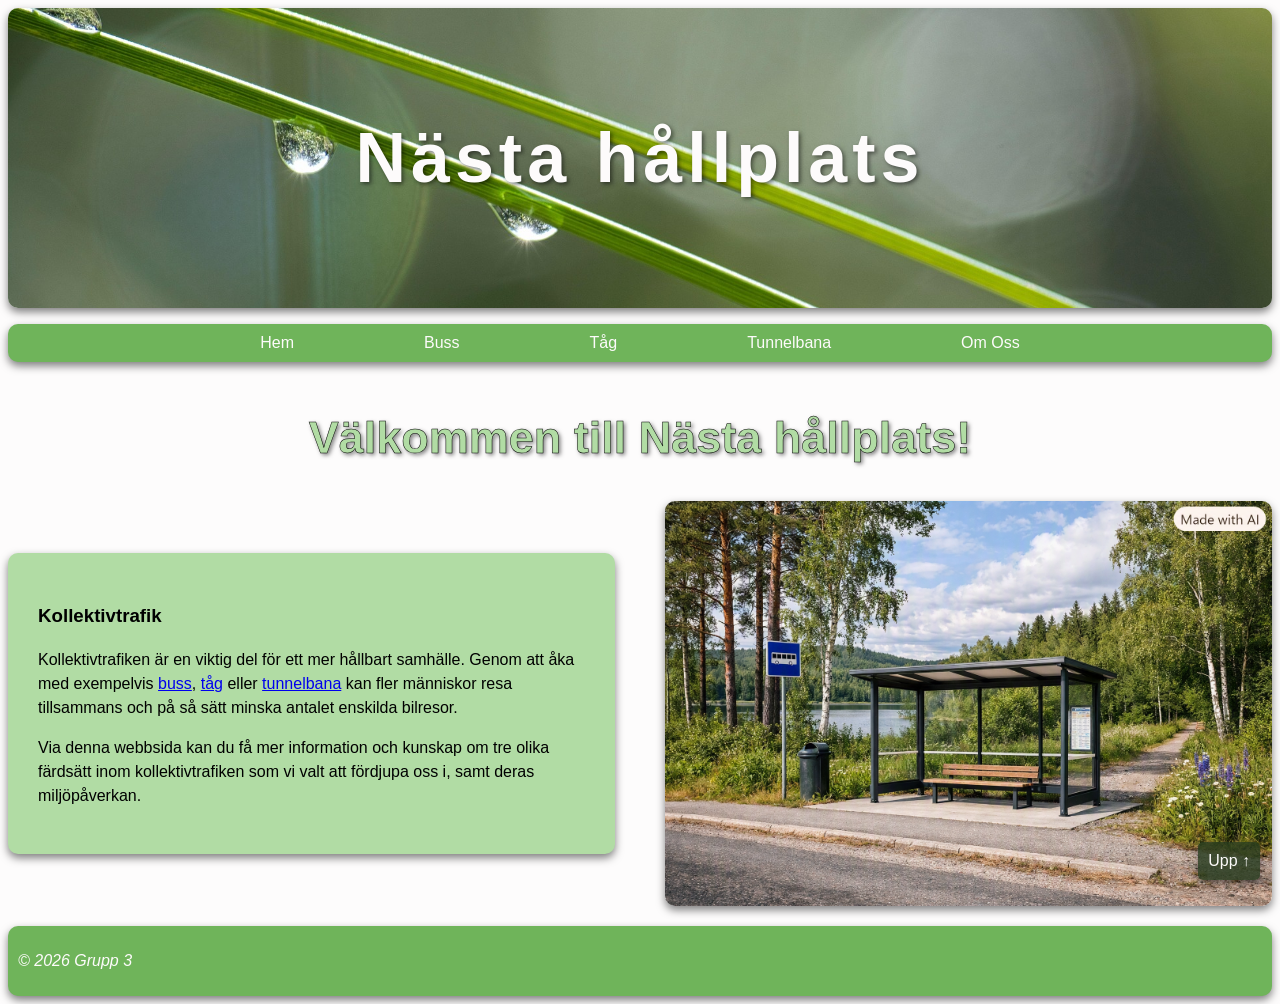
==== index.html @ 909c2a9b "tagit bort br i texten på index" ====
<!doctype html>
<html lang="sv">
  <head>
    <meta charset="UTF-8" />
    <meta name="viewport" content="width=device-width, initial-scale=1.0" />
    <title>Nästa hållplats</title>
    <link rel="stylesheet" href="style.css" />
  </head>

  <body>
    <!-- ══════════════════════════════════════════
         Banner and navgation
    ═══════════════════════════════════════════ -->
    <div id="banner"></div>
    <div id="navbar"></div>
    
    <!-- ══════════════════════════════════════════
         Welcome and Website summary
    ═══════════════════════════════════════════ -->
    <div class="welcome"> 
      <h2>Välkommen till Nästa hållplats!</h2>
    </div>

    <div class="container-index">
      <div class="textbox4">
        <h3>Kollektivtrafik</h3>
          <p>
           Kollektivtrafiken är en viktig del för ett mer hållbart samhälle. 
           Genom att åka med exempelvis <a href="buss.html">buss</a>, <a href="tåg.html">tåg</a> 
           eller <a href="tunnelbana.html">tunnelbana</a> kan fler människor resa tillsammans och 
           på så sätt minska antalet enskilda bilresor.
          </p>
          <p>
           Via denna webbsida kan du få mer information och kunskap om tre 
           olika färdsätt inom kollektivtrafiken som vi valt att fördjupa oss i, 
           samt deras miljöpåverkan. 
          </p>
      </div>

    <!-- ══════════════════════════════════════════
         Image of bus stop
    ═══════════════════════════════════════════ -->
        <div class="image-wide">
         <img src="images/busshallsplats.png" alt="Busshållsplats" />
        </div>
    </div>

    <!-- ══════════════════════════════════════════
         Footer and script link
    ═══════════════════════════════════════════ -->
    <div id="footer"></div>

    <script src="script.js"></script>
  </body>
</html>
---- style.css ----
/* ═══════════════════ Variables ═══════════════════ */
:root {
  /* Colors */
  --text-box-bg-color: #b1dca4;
  --text-light-color: #fdfbfb;

  /* Typography */
  --line-height-main: 1.5;

  /* Spacing */
  --margin-bottom-main: 20px;
  --textbox-padding: 30px;

  /* Borders */
  --border-radius-main: 10px;

  /* Shadows */
  --shadow-main: 0 4px 8px rgba(0, 0, 0, 0.5);
}

/* ═══════════════════ Body ═══════════════════ */
body {
  background-color: #fdfcfc;
  font-family: Arial, sans-serif;
}

/* ═══════════════════ Banner ═══════════════════ */
.banner {
  background-image: url("images/grass.jpg");
  background-size: cover;
  background-position: center;
  background-repeat: no-repeat;
  width: 100%;
  height: 300px;
  display: flex;
  align-items: center;
  justify-content: center;
  border-radius: var(--border-radius-main);
  box-shadow: var(--shadow-main);
}
.banner h1 {
  text-align: center;
  color: var(--text-light-color);
  letter-spacing: 5px;
  font-size: 70px;
  text-shadow: 2px 2px 4px rgba(0, 0, 0, 0.5);
}

/* ═══════════════════ Navbar ═══════════════════ */
.navbar {
  background-color: #6fb45a;
  border-radius: var(--border-radius-main);
  box-shadow: var(--shadow-main);
}
.navbar ul {
  list-style: none;
  display: flex;
  flex-wrap: wrap;
  gap: 100px;
  justify-content: center;
  padding: 0%
}
.navbar li {
  display: inline;
}
.navbar a {
  text-decoration: none;
  color: var(--text-light-color);
  padding: 10px 15px;
  display: inline-block;
}

/* ═══════════════════ Images ═══════════════════ */
.image {
  display: flex;
  align-items: left;
  gap: 20px;
  margin-bottom: var(--margin-bottom-main);
}
.image-grid {
  display: grid;
  grid-template-columns: minmax(0, 1fr) minmax(250px, 40%);
  align-items: flex-start;
  gap: 20px;
  margin-bottom: var(--margin-bottom-main);
}
img {
  display: block;
  max-width: 100%;
  width: 100%;
  height: 100%;
  border-radius: var(--border-radius-main);
  box-shadow: var(--shadow-main);
}
.image-row {
  display: flex;
  flex-wrap: wrap;
  gap: 20px;
  margin-bottom: var(--margin-bottom-main);
}
.image-left {
  width: 560px;
  max-width: 100%;
  height: auto;
  display: block;
  border-radius: var(--border-radius-main);
  box-shadow: var(--shadow-main);
}
.image-wide {
  width: 100%;
  justify-self: center;
}

.image-wide img {
  display: block;
  width: 100%;
  max-width: 100%;
  height: auto;
  border-radius: var(--border-radius-main);
  box-shadow: var(--shadow-main);
}

/* ═══════════════════ Text ═══════════════════ */

.textbox {
  line-height: var(--line-height-main);
  border-radius: var(--border-radius-main);
  height: 100%;
  padding: var(--textbox-padding);
  background-color: var(--text-box-bg-color);
  box-shadow: var(--shadow-main);
  margin-bottom: var(--margin-bottom-main);
}

.textbox2 {
  line-height: var(--line-height-main);
  border-radius: var(--border-radius-main);
  width: 100%;
  padding: var(--textbox-padding);
  background-color: var(--text-box-bg-color);
  box-shadow: var(--shadow-main);
  box-sizing: border-box;
  margin-bottom: var(--margin-bottom-main);
}
.textbox3 {
  line-height: var(--line-height-main);
  background-color: var(--text-box-bg-color);
  width: 100%;
  padding: var(--textbox-padding);
  border-radius: var(--border-radius-main);
  max-width: 800px;
  box-shadow: var(--shadow-main);
  margin-bottom: var(--margin-bottom-main);
  box-sizing: border-box;
  word-wrap: break-word;
}

.container-index {
  display: grid;
  grid-template-columns: minmax(0, 1fr) minmax(0, 1fr);
  gap: 50px;
  align-items: center;
  margin-bottom: var(--margin-bottom-main);
}

.textbox4 {
  line-height: var(--line-height-main);
  background-color: var(--text-box-bg-color);
  padding: var(--textbox-padding);
  border-radius: var(--border-radius-main);
  height: auto;
  width: 100%;
  box-sizing: border-box;
  box-shadow: var(--shadow-main);
}

.welcome {
  text-align: center;
  font-size: 30px;
  margin-top: 50px;
  color: var(--text-box-bg-color);
  -webkit-text-stroke: 0.5px black;
  text-shadow: 2px 2px 4px rgba(0, 0, 0, 0.5);
}

@media (max-width: 800px) {
  .banner {
    height: 180px;
  }

  .banner h1 {
    font-size: clamp(2rem, 10vw, 3.5rem);
    letter-spacing: 2px;
  }

  .navbar ul {
    display: flex;
    flex-direction: row;
    justify-content: center;
    flex-wrap: wrap;
    gap: 12px;
  }

  .navbar a {
    padding: 10px 8px;
  }

  .image-grid {
    grid-template-columns: 1fr;
  }

  .container-index {
    grid-template-columns: 1fr;
  }

  .textbox5 {
    font-size: clamp(1.5rem, 7vw, 2rem);
  }

  .textbox4 {
    padding: 20px;
  }

  .textbox {
    box-sizing: border-box;
    width: 100%;
  }
}

blockquote {
  background-color: #78b2677b;
  padding: 20px;
  font-style: italic;
  border-radius: var(--border-radius-main);
  border: outset;
  border-color: #bae3ad7b;
}
/* ═══════════════════ Footer ═══════════════════ */

footer {
  background-color: #6fb45a;
  display: block;
  border-radius: var(--border-radius-main);
  padding: 10px;
  box-shadow: var(--shadow-main);
}
.copyright {
  color: var(--text-light-color);
  text-align: left;
  font-style: italic;
}

/* ═══════════════════ Other ═══════════════════ */

#button {
  position: fixed;
  bottom: 20px;
  right: 20px;
  padding: 10px 10px;
  background-color: #24391dce;
  color: var(--text-light-color);
  border: none;
  border-radius: 5px;
  cursor: pointer;
  font-size: 16px;
  box-shadow: var(--shadow-main);
}
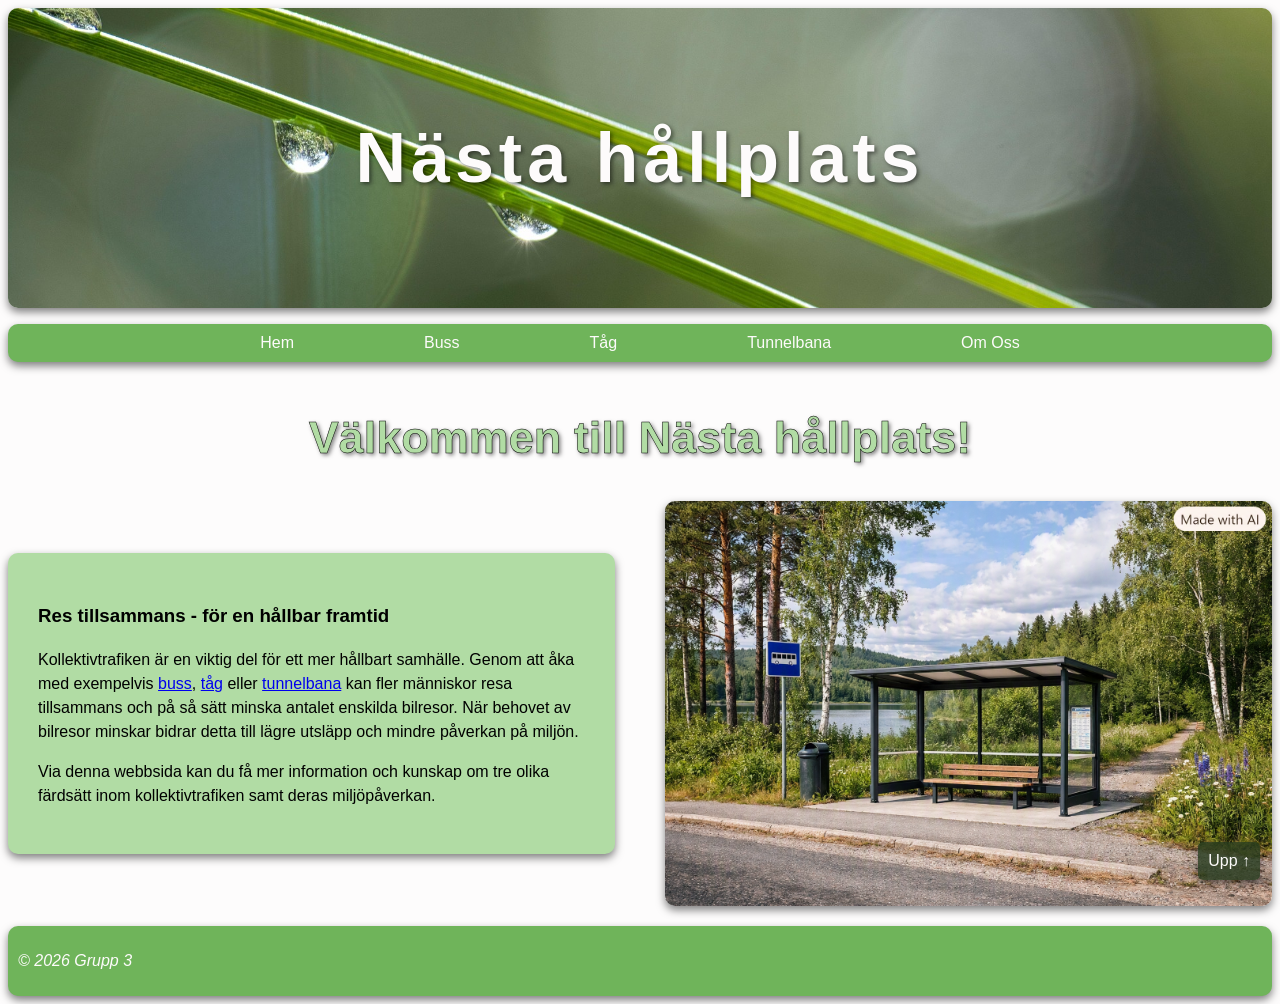
==== commit 9e7d5e56: "ändrat text index" ====
--- a/index.html
+++ b/index.html
@@ -23,17 +23,17 @@
 
     <div class="container-index">
       <div class="textbox4">
-        <h3>Kollektivtrafik</h3>
+        <h3>Res tillsammans - för en hållbar framtid</h3>
           <p>
            Kollektivtrafiken är en viktig del för ett mer hållbart samhälle. 
            Genom att åka med exempelvis <a href="buss.html">buss</a>, <a href="tåg.html">tåg</a> 
            eller <a href="tunnelbana.html">tunnelbana</a> kan fler människor resa tillsammans och 
-           på så sätt minska antalet enskilda bilresor.
+           på så sätt minska antalet enskilda bilresor. När behovet av bilresor minskar bidrar 
+           detta till lägre utsläpp och mindre påverkan på miljön. 
           </p>
           <p>
            Via denna webbsida kan du få mer information och kunskap om tre 
-           olika färdsätt inom kollektivtrafiken som vi valt att fördjupa oss i, 
-           samt deras miljöpåverkan. 
+           olika färdsätt inom kollektivtrafiken samt deras miljöpåverkan. 
           </p>
       </div>
 
--- a/style.css
+++ b/style.css
@@ -77,13 +77,6 @@
   gap: 20px;
   margin-bottom: var(--margin-bottom-main);
 }
-.image-grid {
-  display: grid;
-  grid-template-columns: minmax(0, 1fr) minmax(250px, 40%);
-  align-items: flex-start;
-  gap: 20px;
-  margin-bottom: var(--margin-bottom-main);
-}
 img {
   display: block;
   max-width: 100%;
@@ -110,7 +103,6 @@
   width: 100%;
   justify-self: center;
 }
-
 .image-wide img {
   display: block;
   width: 100%;
@@ -131,7 +123,6 @@
   box-shadow: var(--shadow-main);
   margin-bottom: var(--margin-bottom-main);
 }
-
 .textbox2 {
   line-height: var(--line-height-main);
   border-radius: var(--border-radius-main);
@@ -154,15 +145,6 @@
   box-sizing: border-box;
   word-wrap: break-word;
 }
-
-.container-index {
-  display: grid;
-  grid-template-columns: minmax(0, 1fr) minmax(0, 1fr);
-  gap: 50px;
-  align-items: center;
-  margin-bottom: var(--margin-bottom-main);
-}
-
 .textbox4 {
   line-height: var(--line-height-main);
   background-color: var(--text-box-bg-color);
@@ -173,7 +155,6 @@
   box-sizing: border-box;
   box-shadow: var(--shadow-main);
 }
-
 .welcome {
   text-align: center;
   font-size: 30px;
@@ -183,6 +164,22 @@
   text-shadow: 2px 2px 4px rgba(0, 0, 0, 0.5);
 }
 
+/* ═══════════════════ Layout ═══════════════════ */
+.container-index {
+  display: grid;
+  grid-template-columns: minmax(0, 1fr) minmax(0, 1fr);
+  gap: 50px;
+  align-items: center;
+  margin-bottom: var(--margin-bottom-main);
+}
+.image-grid {
+  display: grid;
+  grid-template-columns: minmax(0, 1fr) minmax(250px, 40%);
+  align-items: flex-start;
+  gap: 20px;
+  margin-bottom: var(--margin-bottom-main);
+}
+
 @media (max-width: 800px) {
   .banner {
     height: 180px;
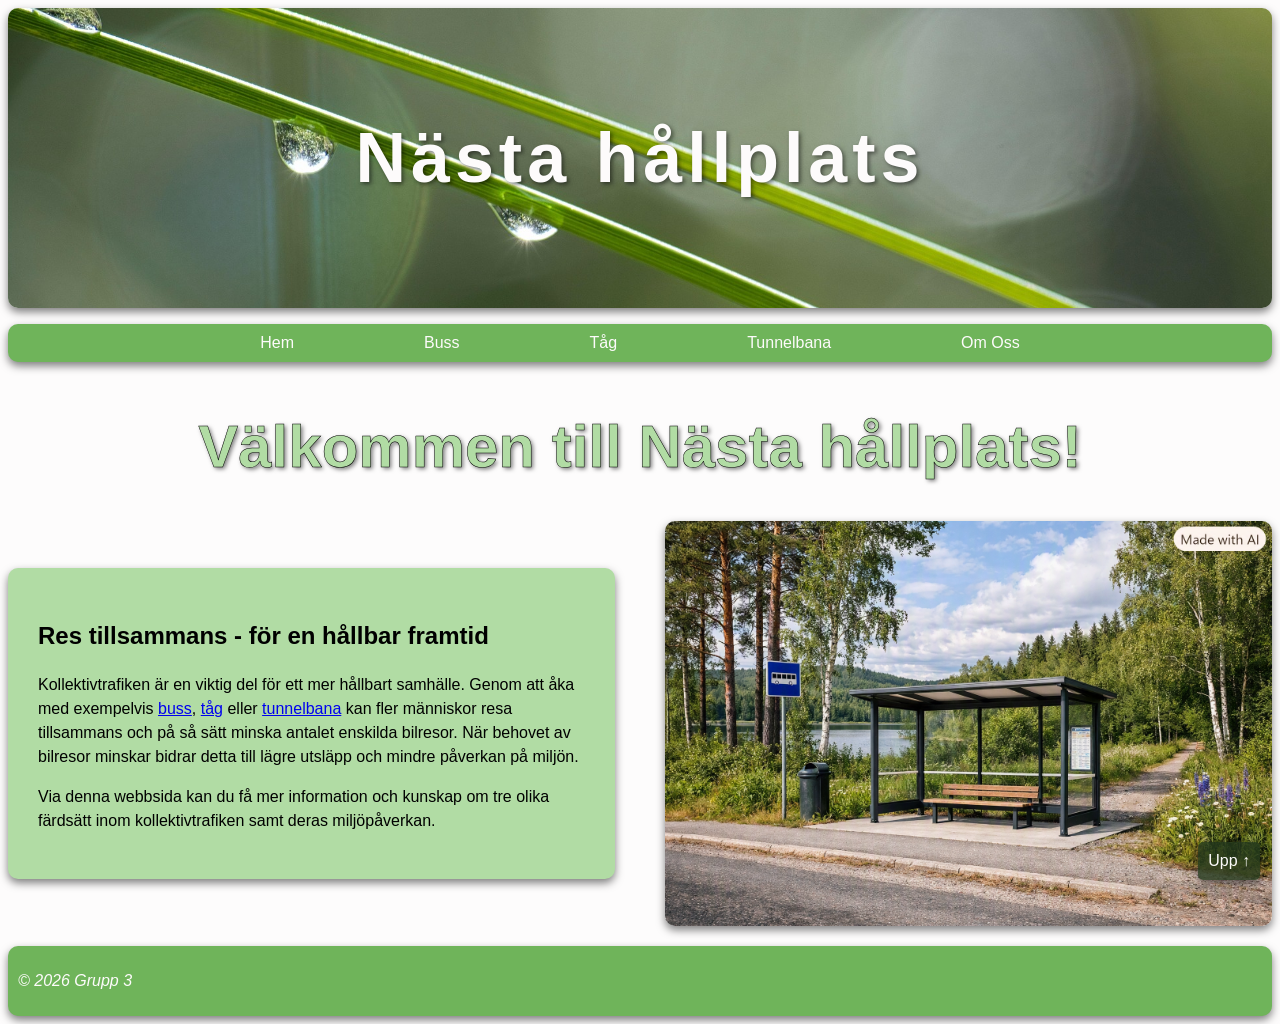
==== commit dfd41140: "ändrat rubriker" ====
--- a/index.html
+++ b/index.html
@@ -18,12 +18,12 @@
          Welcome and Website summary
     ═══════════════════════════════════════════ -->
     <div class="welcome"> 
-      <h2>Välkommen till Nästa hållplats!</h2>
+      <h1>Välkommen till Nästa hållplats!</h1>
     </div>
 
     <div class="container-index">
       <div class="textbox4">
-        <h3>Res tillsammans - för en hållbar framtid</h3>
+        <h2>Res tillsammans - för en hållbar framtid</h2>
           <p>
            Kollektivtrafiken är en viktig del för ett mer hållbart samhälle. 
            Genom att åka med exempelvis <a href="buss.html">buss</a>, <a href="tåg.html">tåg</a> 
--- a/style.css
+++ b/style.css
@@ -58,7 +58,7 @@
   flex-wrap: wrap;
   gap: 100px;
   justify-content: center;
-  padding: 0%
+  padding: 0%;
 }
 .navbar li {
   display: inline;
@@ -92,7 +92,7 @@
   margin-bottom: var(--margin-bottom-main);
 }
 .image-left {
-  width: 560px;
+  width: 592px;
   max-width: 100%;
   height: auto;
   display: block;
@@ -139,7 +139,7 @@
   width: 100%;
   padding: var(--textbox-padding);
   border-radius: var(--border-radius-main);
-  max-width: 800px;
+  max-width: 768px;
   box-shadow: var(--shadow-main);
   margin-bottom: var(--margin-bottom-main);
   box-sizing: border-box;
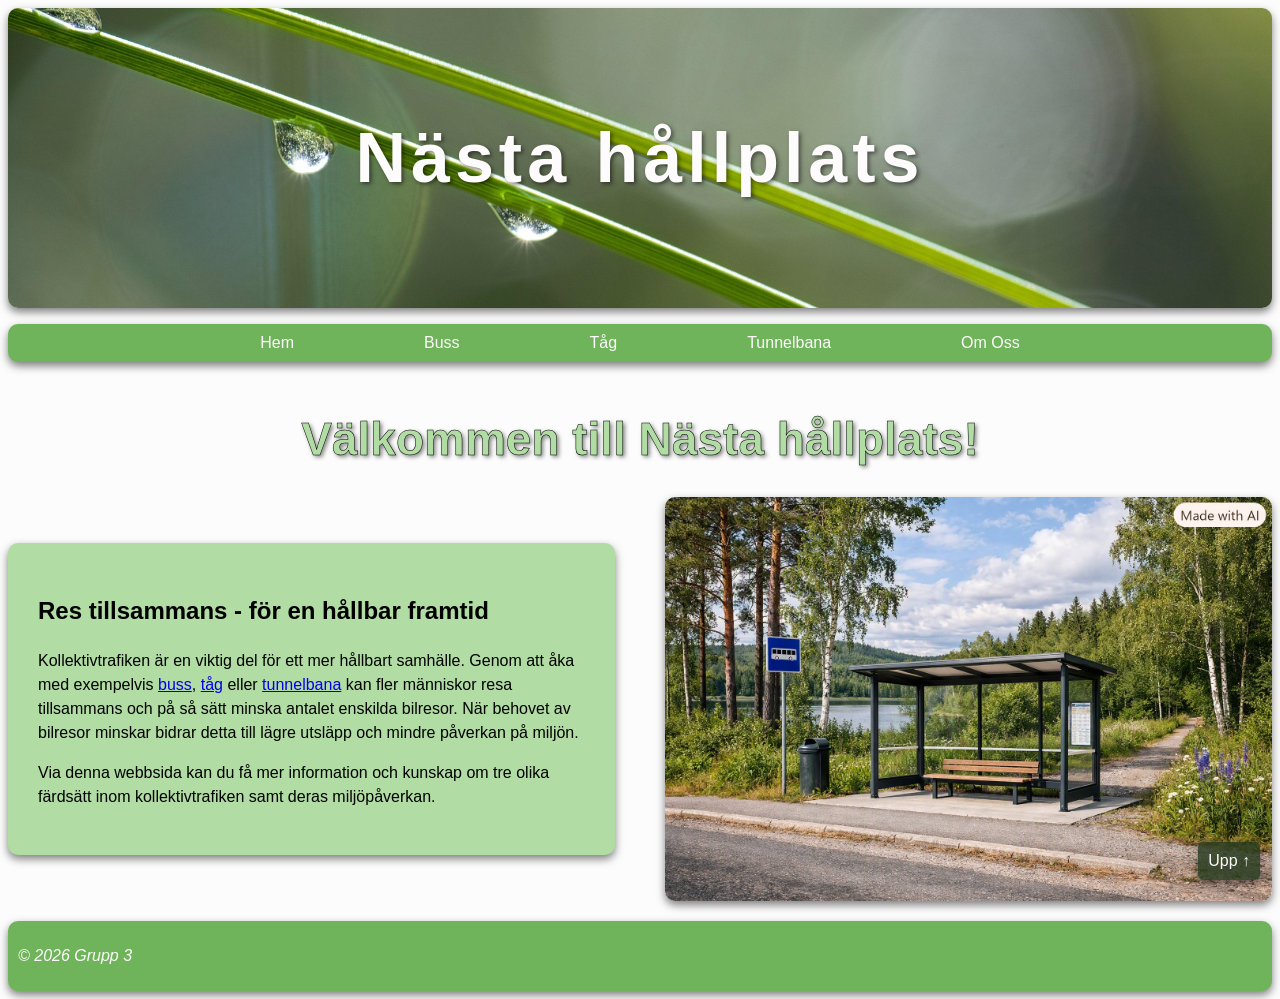
==== commit 060b19fc: "bytt namn banner, footer, navbar" ====
--- a/index.html
+++ b/index.html
@@ -11,8 +11,8 @@
     <!-- ══════════════════════════════════════════
          Banner and navgation
     ═══════════════════════════════════════════ -->
-    <div id="banner"></div>
-    <div id="navbar"></div>
+    <banner id="banner"></banner>
+    <navbar id="navbar"></navbar>
     
     <!-- ══════════════════════════════════════════
          Welcome and Website summary
@@ -48,7 +48,7 @@
     <!-- ══════════════════════════════════════════
          Footer and script link
     ═══════════════════════════════════════════ -->
-    <div id="footer"></div>
+    <footer id="footer"></footer>
 
     <script src="script.js"></script>
   </body>
--- a/style.css
+++ b/style.css
@@ -157,7 +157,7 @@
 }
 .welcome {
   text-align: center;
-  font-size: 30px;
+  font-size: 23px;
   margin-top: 50px;
   color: var(--text-box-bg-color);
   -webkit-text-stroke: 0.5px black;
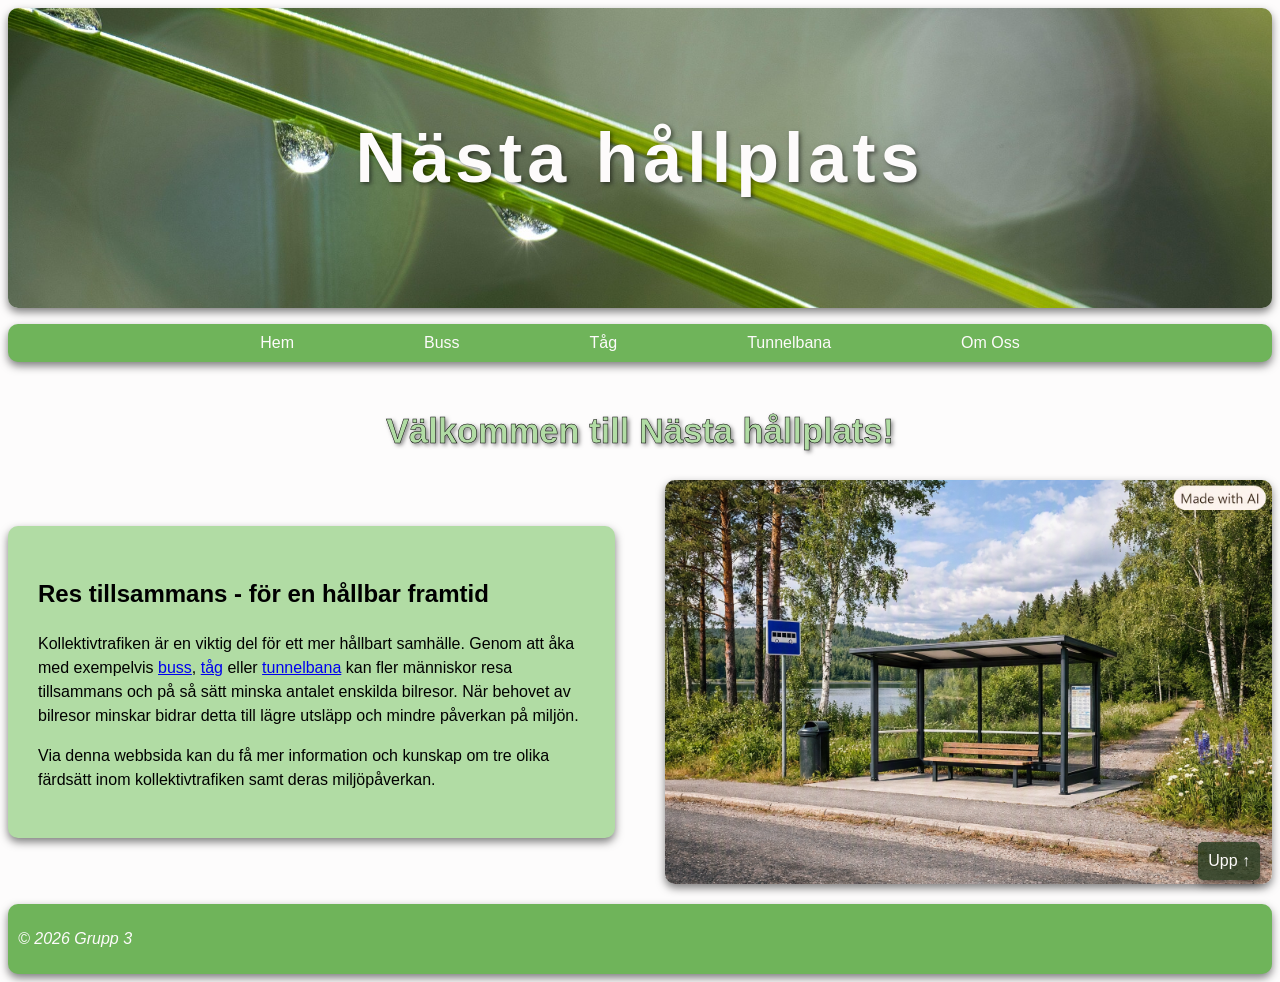
==== commit f7e0a36c: "lagt till main och section" ====
--- a/index.html
+++ b/index.html
@@ -11,31 +11,32 @@
     <!-- ══════════════════════════════════════════
          Banner and navgation
     ═══════════════════════════════════════════ -->
-    <banner id="banner"></banner>
-    <navbar id="navbar"></navbar>
+    <header id="banner"></header>
+    <nav id="navbar"></nav>
     
     <!-- ══════════════════════════════════════════
          Welcome and Website summary
     ═══════════════════════════════════════════ -->
-    <div class="welcome"> 
-      <h1>Välkommen till Nästa hållplats!</h1>
-    </div>
+    <main>
+     <section class="welcome"> 
+        <h1>Välkommen till Nästa hållplats!</h1>
+     </section>
 
-    <div class="container-index">
-      <div class="textbox4">
-        <h2>Res tillsammans - för en hållbar framtid</h2>
-          <p>
-           Kollektivtrafiken är en viktig del för ett mer hållbart samhälle. 
-           Genom att åka med exempelvis <a href="buss.html">buss</a>, <a href="tåg.html">tåg</a> 
-           eller <a href="tunnelbana.html">tunnelbana</a> kan fler människor resa tillsammans och 
-           på så sätt minska antalet enskilda bilresor. När behovet av bilresor minskar bidrar 
-           detta till lägre utsläpp och mindre påverkan på miljön. 
-          </p>
-          <p>
-           Via denna webbsida kan du få mer information och kunskap om tre 
-           olika färdsätt inom kollektivtrafiken samt deras miljöpåverkan. 
-          </p>
-      </div>
+     <div class="container-index">
+        <section class="textbox4">
+          <h2>Res tillsammans - för en hållbar framtid</h2>
+           <p>
+              Kollektivtrafiken är en viktig del för ett mer hållbart samhälle. 
+              Genom att åka med exempelvis <a href="buss.html">buss</a>, <a href="tåg.html">tåg</a> 
+              eller <a href="tunnelbana.html">tunnelbana</a> kan fler människor resa tillsammans och 
+              på så sätt minska antalet enskilda bilresor. När behovet av bilresor minskar bidrar 
+              detta till lägre utsläpp och mindre påverkan på miljön. 
+           </p>
+           <p>
+              Via denna webbsida kan du få mer information och kunskap om tre 
+              olika färdsätt inom kollektivtrafiken samt deras miljöpåverkan. 
+           </p>
+          </section>
 
     <!-- ══════════════════════════════════════════
          Image of bus stop
@@ -43,7 +44,8 @@
         <div class="image-wide">
          <img src="images/busshallsplats.png" alt="Busshållsplats" />
         </div>
-    </div>
+      </div>
+    </main>
 
     <!-- ══════════════════════════════════════════
          Footer and script link
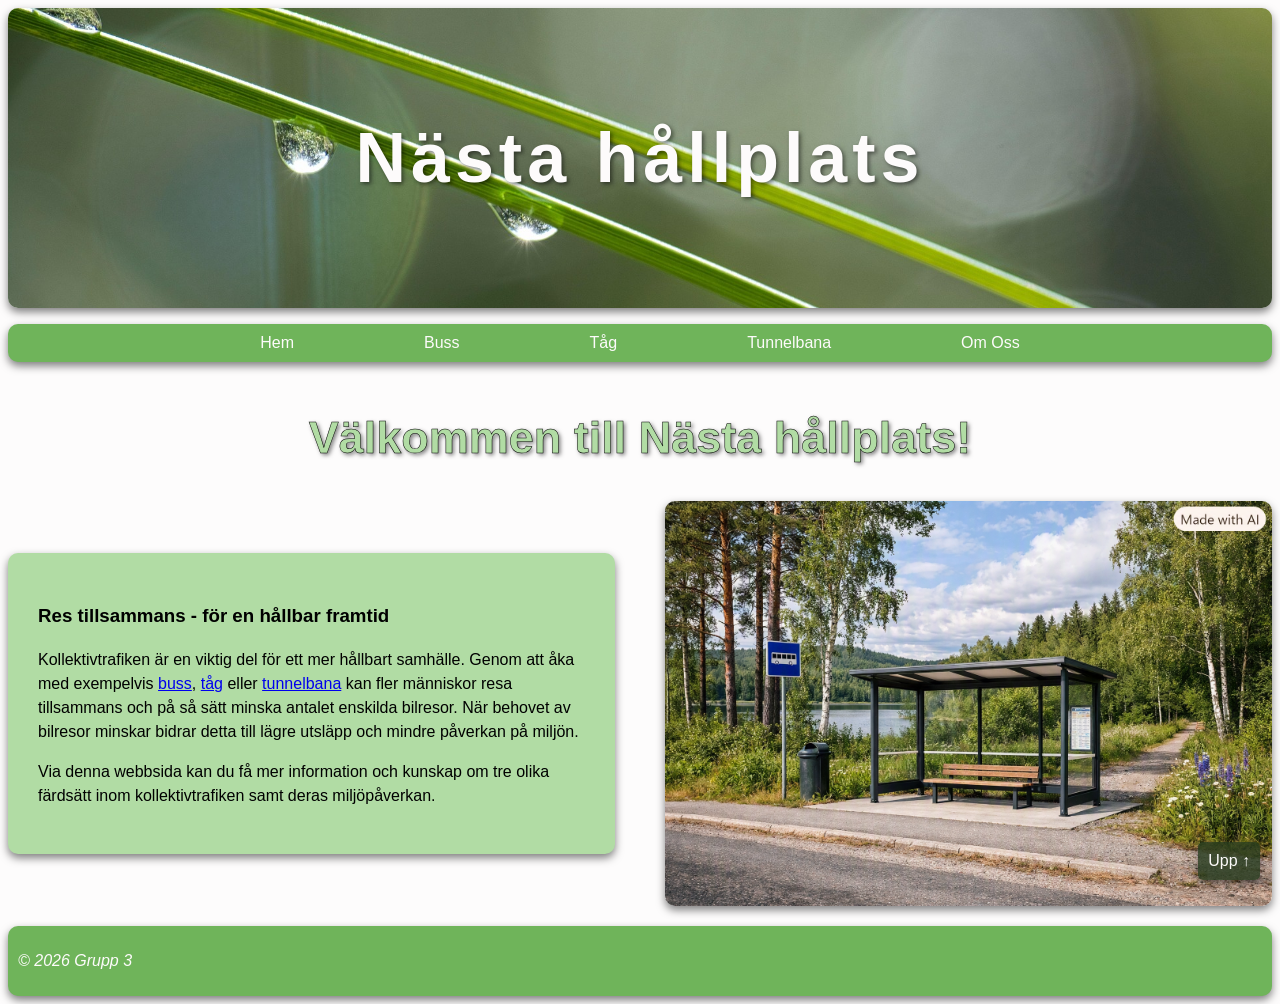
==== commit 6d02ef06: "Merge branch 'main' of https://github.com/arrjantarach/webprojekt1_grupp_3" ====
--- a/index.html
+++ b/index.html
@@ -11,32 +11,31 @@
     <!-- ══════════════════════════════════════════
          Banner and navgation
     ═══════════════════════════════════════════ -->
-    <header id="banner"></header>
-    <nav id="navbar"></nav>
+    <div id="banner"></div>
+    <div id="navbar"></div>
     
     <!-- ══════════════════════════════════════════
          Welcome and Website summary
     ═══════════════════════════════════════════ -->
-    <main>
-     <section class="welcome"> 
-        <h1>Välkommen till Nästa hållplats!</h1>
-     </section>
+    <div class="welcome"> 
+      <h2>Välkommen till Nästa hållplats!</h2>
+    </div>
 
-     <div class="container-index">
-        <section class="textbox4">
-          <h2>Res tillsammans - för en hållbar framtid</h2>
-           <p>
-              Kollektivtrafiken är en viktig del för ett mer hållbart samhälle. 
-              Genom att åka med exempelvis <a href="buss.html">buss</a>, <a href="tåg.html">tåg</a> 
-              eller <a href="tunnelbana.html">tunnelbana</a> kan fler människor resa tillsammans och 
-              på så sätt minska antalet enskilda bilresor. När behovet av bilresor minskar bidrar 
-              detta till lägre utsläpp och mindre påverkan på miljön. 
-           </p>
-           <p>
-              Via denna webbsida kan du få mer information och kunskap om tre 
-              olika färdsätt inom kollektivtrafiken samt deras miljöpåverkan. 
-           </p>
-          </section>
+    <div class="container-index">
+      <div class="textbox4">
+        <h3>Res tillsammans - för en hållbar framtid</h3>
+          <p>
+           Kollektivtrafiken är en viktig del för ett mer hållbart samhälle. 
+           Genom att åka med exempelvis <a href="buss.html">buss</a>, <a href="tåg.html">tåg</a> 
+           eller <a href="tunnelbana.html">tunnelbana</a> kan fler människor resa tillsammans och 
+           på så sätt minska antalet enskilda bilresor. När behovet av bilresor minskar bidrar 
+           detta till lägre utsläpp och mindre påverkan på miljön. 
+          </p>
+          <p>
+           Via denna webbsida kan du få mer information och kunskap om tre 
+           olika färdsätt inom kollektivtrafiken samt deras miljöpåverkan. 
+          </p>
+      </div>
 
     <!-- ══════════════════════════════════════════
          Image of bus stop
@@ -44,13 +43,12 @@
         <div class="image-wide">
          <img src="images/busshallsplats.png" alt="Busshållsplats" />
         </div>
-      </div>
-    </main>
+    </div>
 
     <!-- ══════════════════════════════════════════
          Footer and script link
     ═══════════════════════════════════════════ -->
-    <footer id="footer"></footer>
+    <div id="footer"></div>
 
     <script src="script.js"></script>
   </body>
--- a/style.css
+++ b/style.css
@@ -157,7 +157,7 @@
 }
 .welcome {
   text-align: center;
-  font-size: 23px;
+  font-size: 30px;
   margin-top: 50px;
   color: var(--text-box-bg-color);
   -webkit-text-stroke: 0.5px black;
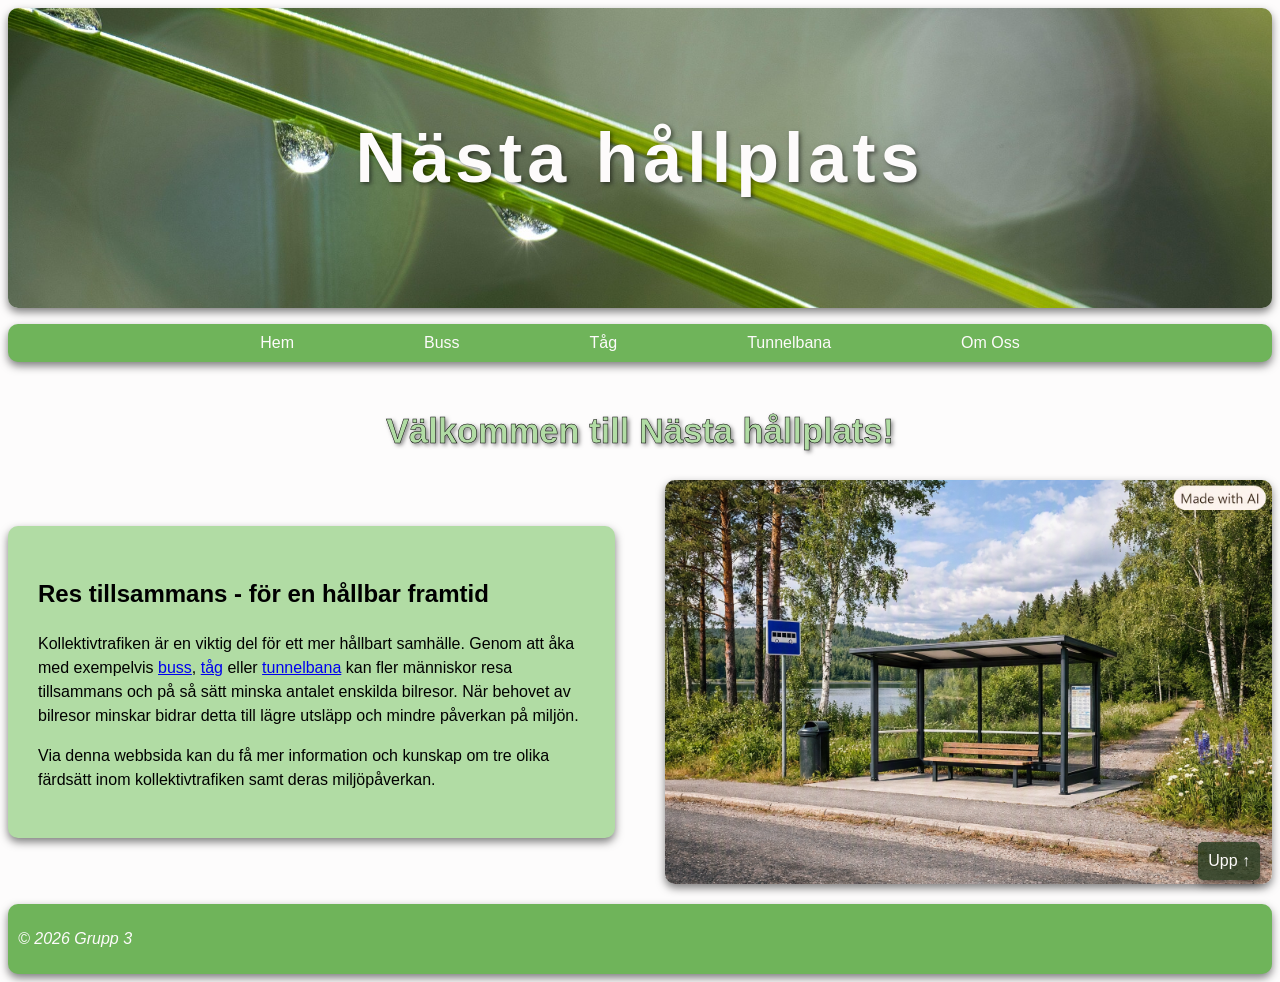
==== commit 1d7a5aa6: "..." ====
--- a/index.html
+++ b/index.html
@@ -11,31 +11,32 @@
     <!-- ══════════════════════════════════════════
          Banner and navgation
     ═══════════════════════════════════════════ -->
-    <div id="banner"></div>
-    <div id="navbar"></div>
+    <header id="banner"></header>
+    <nav id="navbar"></nav>
     
     <!-- ══════════════════════════════════════════
          Welcome and Website summary
     ═══════════════════════════════════════════ -->
-    <div class="welcome"> 
-      <h2>Välkommen till Nästa hållplats!</h2>
-    </div>
+    <main>
+     <section class="welcome"> 
+        <h1>Välkommen till Nästa hållplats!</h1>
+     </section>
 
-    <div class="container-index">
-      <div class="textbox4">
-        <h3>Res tillsammans - för en hållbar framtid</h3>
-          <p>
-           Kollektivtrafiken är en viktig del för ett mer hållbart samhälle. 
-           Genom att åka med exempelvis <a href="buss.html">buss</a>, <a href="tåg.html">tåg</a> 
-           eller <a href="tunnelbana.html">tunnelbana</a> kan fler människor resa tillsammans och 
-           på så sätt minska antalet enskilda bilresor. När behovet av bilresor minskar bidrar 
-           detta till lägre utsläpp och mindre påverkan på miljön. 
-          </p>
-          <p>
-           Via denna webbsida kan du få mer information och kunskap om tre 
-           olika färdsätt inom kollektivtrafiken samt deras miljöpåverkan. 
-          </p>
-      </div>
+     <div class="container-index">
+        <section class="textbox4">
+          <h2>Res tillsammans - för en hållbar framtid</h2>
+           <p>
+              Kollektivtrafiken är en viktig del för ett mer hållbart samhälle. 
+              Genom att åka med exempelvis <a href="buss.html">buss</a>, <a href="tåg.html">tåg</a> 
+              eller <a href="tunnelbana.html">tunnelbana</a> kan fler människor resa tillsammans och 
+              på så sätt minska antalet enskilda bilresor. När behovet av bilresor minskar bidrar 
+              detta till lägre utsläpp och mindre påverkan på miljön. 
+           </p>
+           <p>
+              Via denna webbsida kan du få mer information och kunskap om tre 
+              olika färdsätt inom kollektivtrafiken samt deras miljöpåverkan. 
+           </p>
+          </section>
 
     <!-- ══════════════════════════════════════════
          Image of bus stop
@@ -43,12 +44,13 @@
         <div class="image-wide">
          <img src="images/busshallsplats.png" alt="Busshållsplats" />
         </div>
-    </div>
+      </div>
+    </main>
 
     <!-- ══════════════════════════════════════════
          Footer and script link
     ═══════════════════════════════════════════ -->
-    <div id="footer"></div>
+    <footer id="footer"></footer>
 
     <script src="script.js"></script>
   </body>
--- a/style.css
+++ b/style.css
@@ -157,7 +157,7 @@
 }
 .welcome {
   text-align: center;
-  font-size: 30px;
+  font-size: 23px;
   margin-top: 50px;
   color: var(--text-box-bg-color);
   -webkit-text-stroke: 0.5px black;
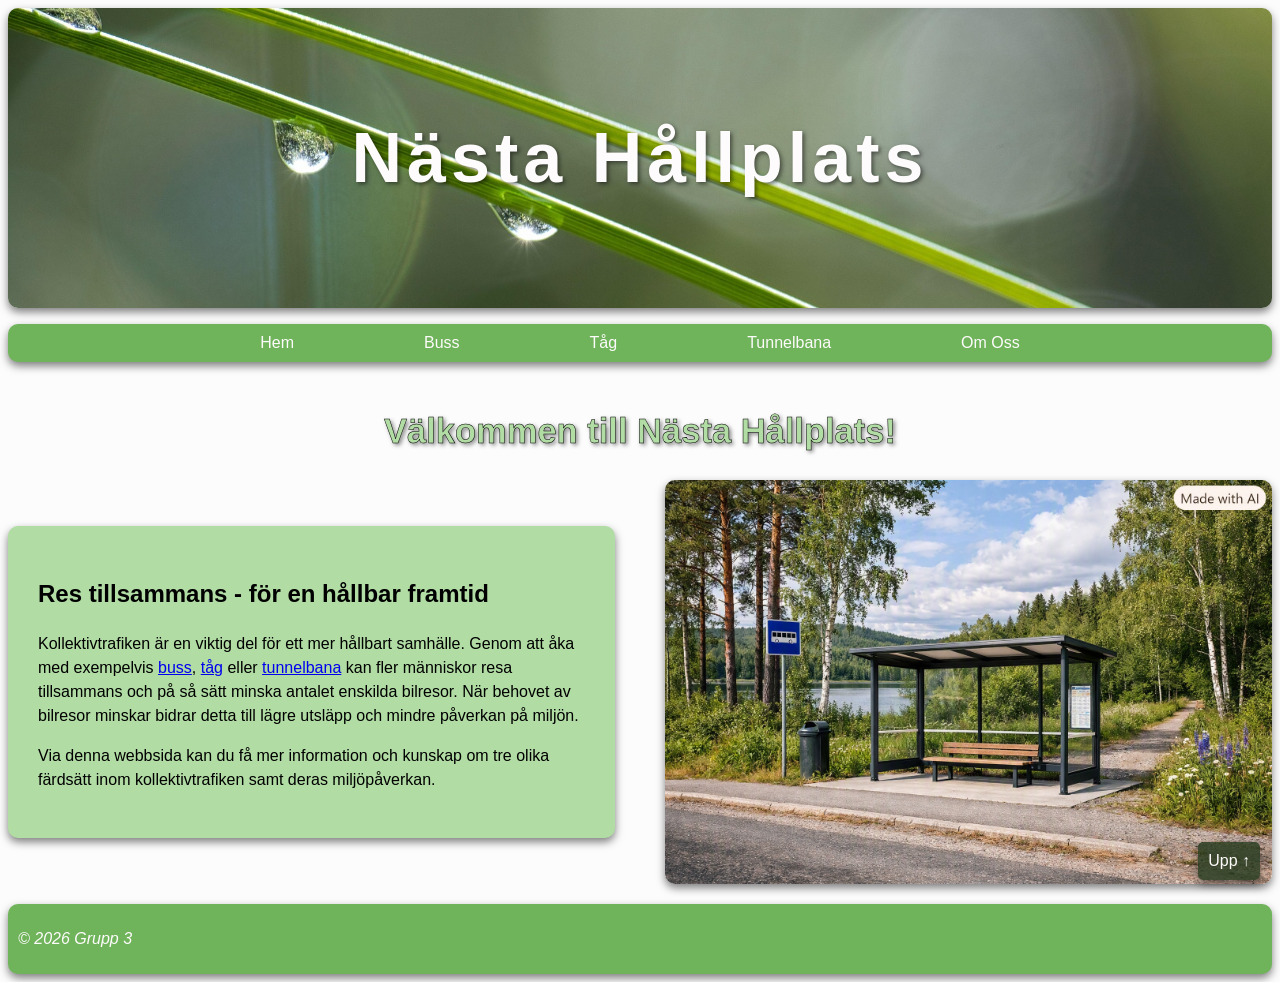
==== commit 46338323: "ändrat till stort H i bannern och välkommen" ====
--- a/index.html
+++ b/index.html
@@ -19,7 +19,7 @@
     ═══════════════════════════════════════════ -->
     <main>
      <section class="welcome"> 
-        <h1>Välkommen till Nästa hållplats!</h1>
+        <h1>Välkommen till Nästa Hållplats!</h1>
      </section>
 
      <div class="container-index">
